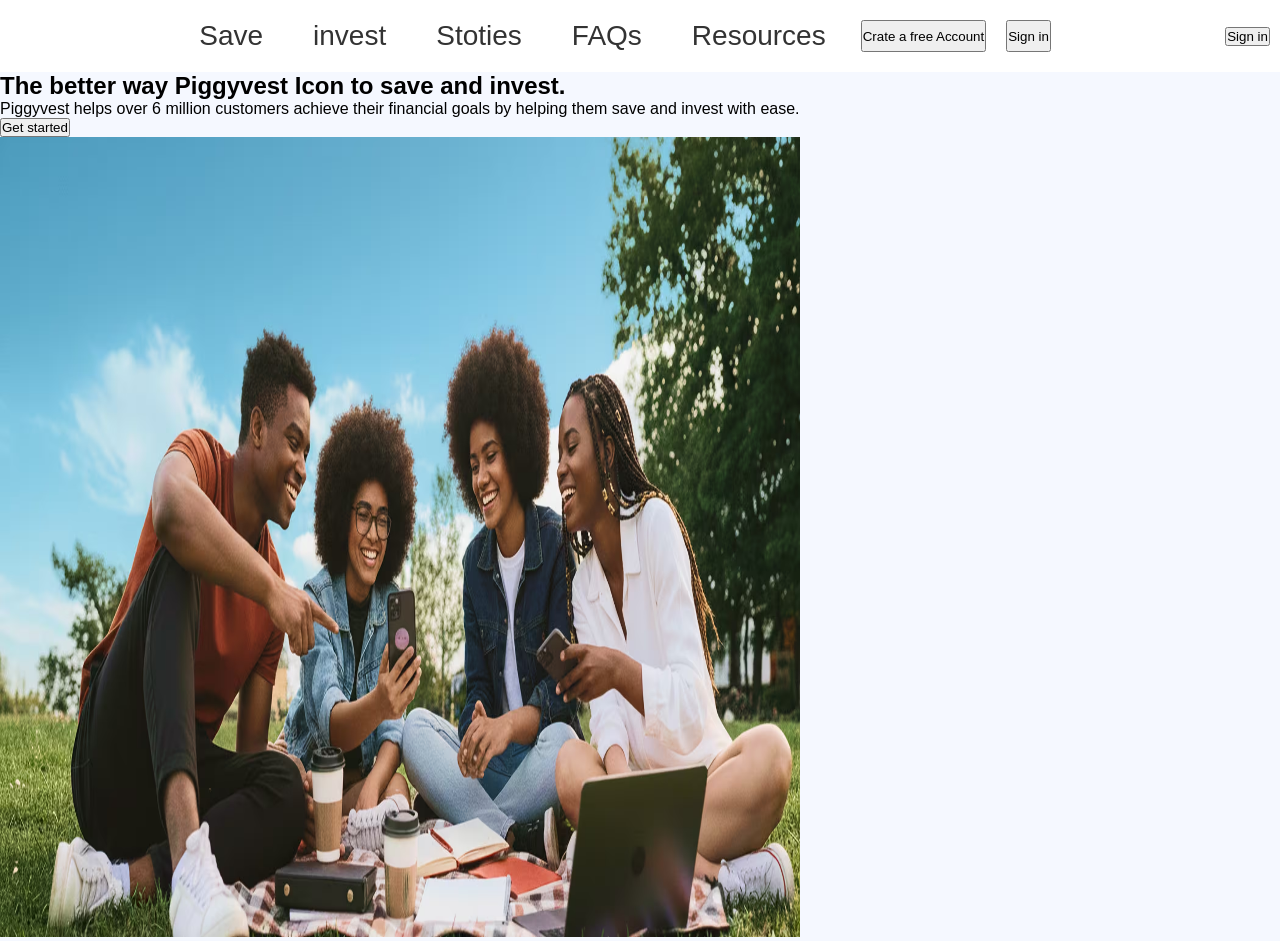
==== piggyvest.html @ 634c49b2 "first commit" ====
<!DOCTYPE html>
<html lang="en">
<head>
    <meta charset="UTF-8">
    <meta name="viewport" content="width=device-width, initial-scale=1.0">
    <link rel="stylesheet" href="pigvest 1.css">
    <title>Piggyvest</title>
</head>
<body>
    <nav>
        <img src="https://storage.googleapis.com/piggyvestwebsite/piggywebsite2020/logo_08e6965627/logo_08e6965627.svg" alt="">
        <ul>
            <li><a href="#">Save</a></li>
            <li><a href="#">invest</a></li>
            <li><a href="#">Stoties</a></li>
            <li><a href="#">FAQs</a></li>
            <li><a href="#">Resources</a></li>
            <button aria-placeholder="">Crate a free Account</button>
            <button aria-placeholder="">Sign in </button>

        </ul>
        <button class="Sign">Sign in </button>
    </nav>
    <section class="hero">
        <div class="hero-text">
            <h1>The better way Piggyvest Icon to save and invest.</h1>
            <p>Piggyvest helps over 6 million customers achieve their financial goals by helping them save and invest with ease.</p>
            <button class="start-btn">Get started </button>
        </div>
        <div class="hero-page">
            <img src="imgi_17_headerBGhome-9c6bf21c25fa09992d4dffc8395557b0.avif" alt="" width="800px" height="800px">
        </div>

    </section>
</body>
</html>
---- pigvest 1.css ----
*{
    margin: 0;
    padding: 0;
    box-sizing: border-box;
}

body{
    font-family: Arial, Helvetica, sans-serif;
    background: #f5f8ff;
}

nav{
    display: flex;
    justify-content: space-between;
    align-items: center;
    padding: 20px 10px;
    background: white;
}

.logo{
    font-size: 28px;
    font-weight: bold;
    color: #0d60d8;
}

nav ul{
    display: flex;
    font-size: 28px;
    list-style: none;
    gap: 20px;
}
nav ul li{
    margin: 0 15px;
}

nav ul li a{
    text-decoration: none;
    color: #333;
}
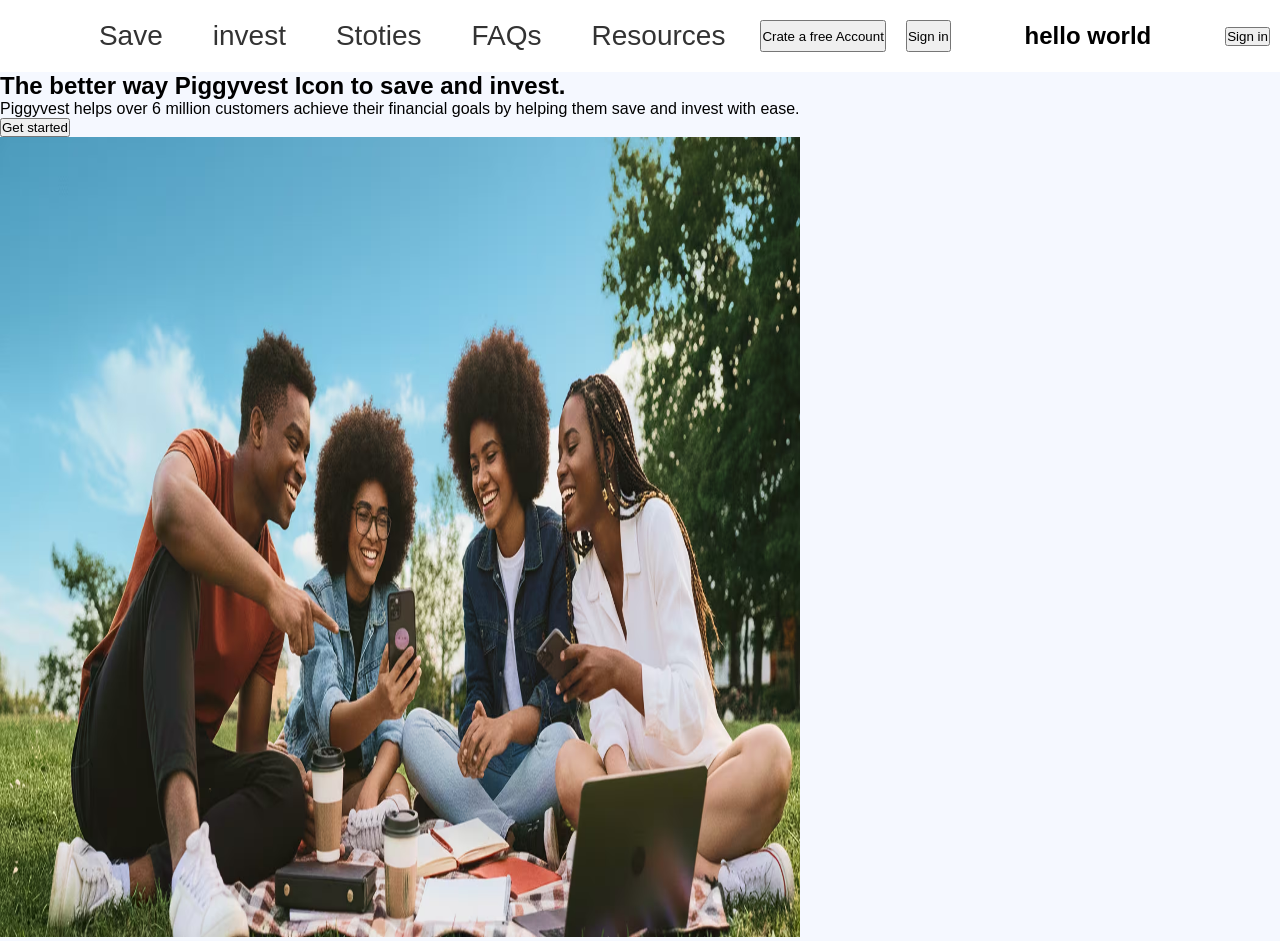
==== commit 292a600e: "seconnd commit" ====
--- a/piggyvest.html
+++ b/piggyvest.html
@@ -19,6 +19,7 @@
             <button aria-placeholder="">Sign in </button>
 
         </ul>
+        <h2>hello world</h2>
         <button class="Sign">Sign in </button>
     </nav>
     <section class="hero">
